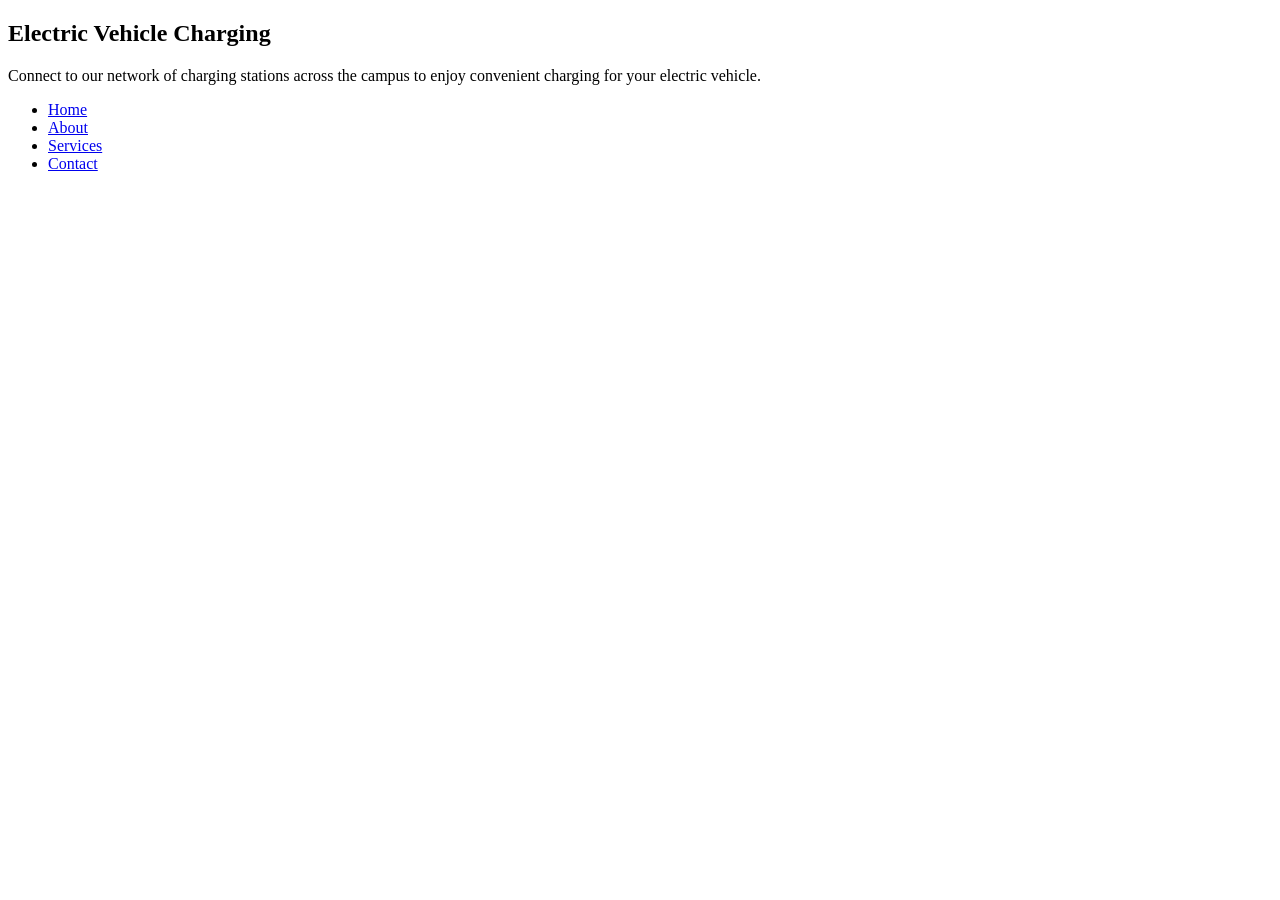
==== index.html @ b82958d8 "first commit" ====
<!doctype html>
<html lang="en">
  <head>
    <meta charset="UTF-8" />
    <meta name="viewport" content="width=device-width, initial-scale=1.0" />
    <title>Document</title>
    <link rel="stylesheet" href="style.css" />
  </head>
  <body>
    <section>
      <h1>Electric Vehicle Charging</h1>
      <p>
        Connect to our network of charging stations across the campus to enjoy
        convenient charging for your electric vehicle.
      </p>
      <nav>
        <ul>
          <li><a href="#">Home</a></li>
          <li><a href="#">About</a></li>
          <li><a href="#">Services</a></li>
          <li><a href="#">Contact</a></li>
        </ul>
      </nav>
    </section>
  </body>
</html>
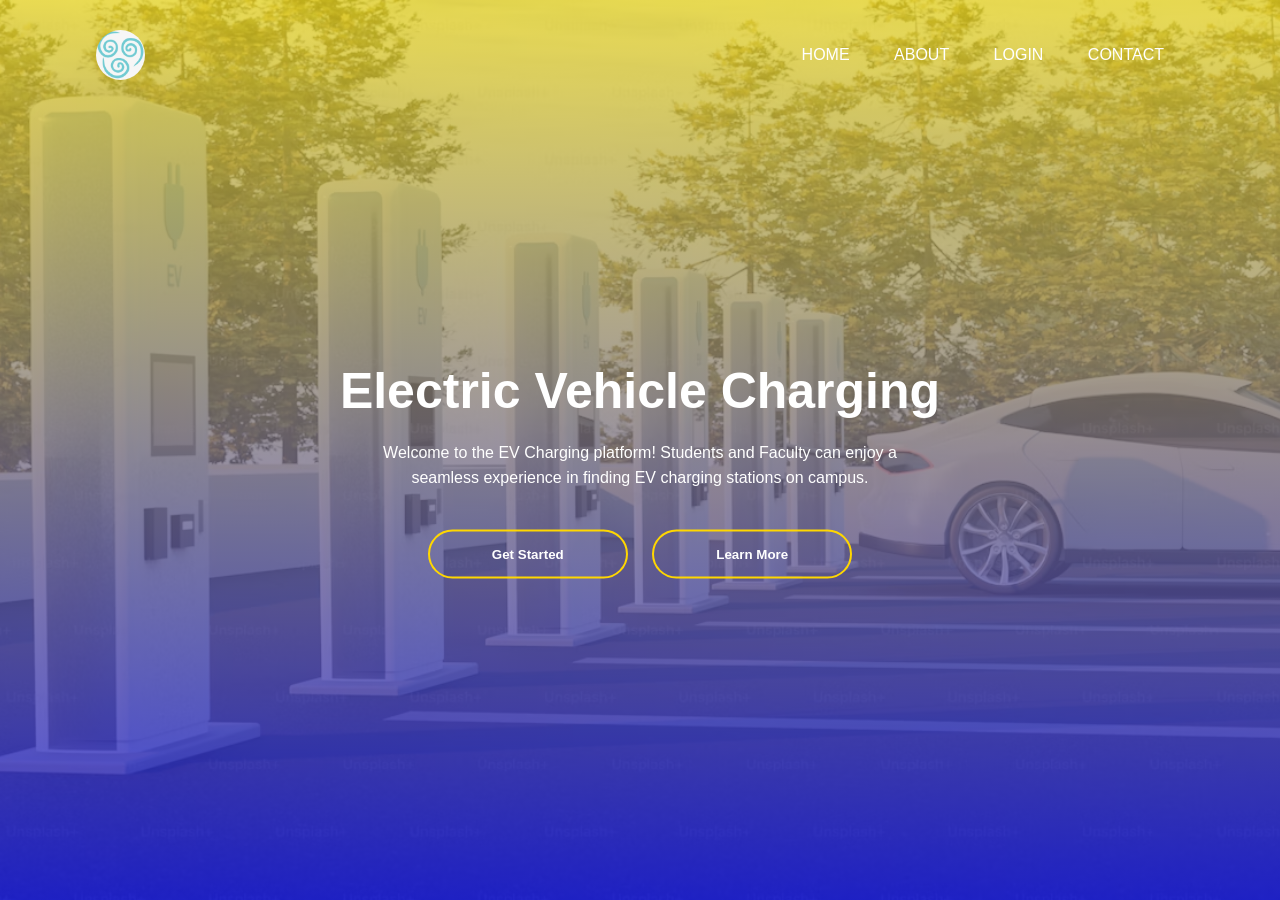
==== commit a9903dc8: "added landing page" ====
--- a/index.html
+++ b/index.html
@@ -3,24 +3,32 @@
   <head>
     <meta charset="UTF-8" />
     <meta name="viewport" content="width=device-width, initial-scale=1.0" />
-    <title>Document</title>
+    <title>EV Charging</title>
     <link rel="stylesheet" href="style.css" />
   </head>
   <body>
-    <section>
-      <h1>Electric Vehicle Charging</h1>
-      <p>
-        Connect to our network of charging stations across the campus to enjoy
-        convenient charging for your electric vehicle.
-      </p>
-      <nav>
+    <div class="banner">
+      <div class="navbar">
+        <img src="images/logo.png" class="logo" />
         <ul>
           <li><a href="#">Home</a></li>
           <li><a href="#">About</a></li>
-          <li><a href="#">Services</a></li>
+          <li><a href="#">Login</a></li>
           <li><a href="#">Contact</a></li>
         </ul>
-      </nav>
-    </section>
+      </div>
+      <div class="content">
+        <h1>Electric Vehicle Charging</h1>
+        <p>
+          Welcome to the EV Charging platform! Students and Faculty can enjoy a
+          <br />
+          seamless experience in finding EV charging stations on campus.
+        </p>
+        <div>
+          <button type="button"><span></span>Get Started</button>
+          <button type="button"><span></span>Learn More</button>
+        </div>
+      </div>
+    </div>
   </body>
 </html>
--- a/style.css
+++ b/style.css
@@ -0,0 +1,104 @@
+* {
+  margin: 0;
+  padding: 0;
+  font-family: sans-serif;
+}
+
+.banner {
+  width: 100%;
+  height: 100vh;
+  background-image:
+    linear-gradient(rgba(235, 214, 31, 0.75), #0f12ebbf),
+    url("images/background.avif");
+  background-size: cover;
+  background-position: center;
+}
+.navbar {
+  width: 85%;
+  margin: auto;
+  display: flex;
+  align-items: center;
+  justify-content: space-between;
+  padding: 30px 0;
+}
+.logo {
+  border-radius: 50%;
+  width: 100 px;
+  height: 50px;
+  display: flex;
+  cursor: pointer;
+}
+
+.navbar ul li {
+  display: inline-block;
+  list-style: none;
+  margin: 0 20px;
+  position: relative;
+}
+.navbar ul li a {
+  text-decoration: none;
+  color: #fff;
+  text-transform: uppercase;
+}
+.navbar ul li::after {
+  content: "";
+  height: 3px;
+  width: 0%;
+  background: #0f12ebbf;
+  position: absolute;
+  left: 0;
+  bottom: -5px;
+  transition: 0.5s;
+}
+.navbar ul li:hover::after {
+  width: 100%;
+}
+.content {
+  width: 100%;
+  position: absolute;
+  top: 50%;
+  transform: translateY(-50%);
+  text-align: center;
+  color: #fff;
+}
+
+.content h1 {
+  font-size: 50px;
+  margin-top: 60px;
+}
+.content p {
+  margin: 20px auto;
+  font-weight: 100;
+  line-height: 25px;
+}
+button {
+  width: 200px;
+  padding: 15px 0;
+  text-align: center;
+  margin: 20px 10px;
+  border-radius: 25px;
+  font-weight: bold;
+  border: 2px solid #ffd700;
+  background: transparent;
+  color: #fff;
+  cursor: pointer;
+  position: relative;
+  overflow: hidden;
+}
+span {
+  background: #ffd700;
+  height: 100%;
+  width: 0%;
+  border-radius: 25px;
+  position: absolute;
+  left: 0;
+  bottom: 0;
+  z-index: -1;
+  transition: 0.8s;
+}
+button:hover span {
+  width: 100%;
+}
+button:hover {
+  border: none;
+}
